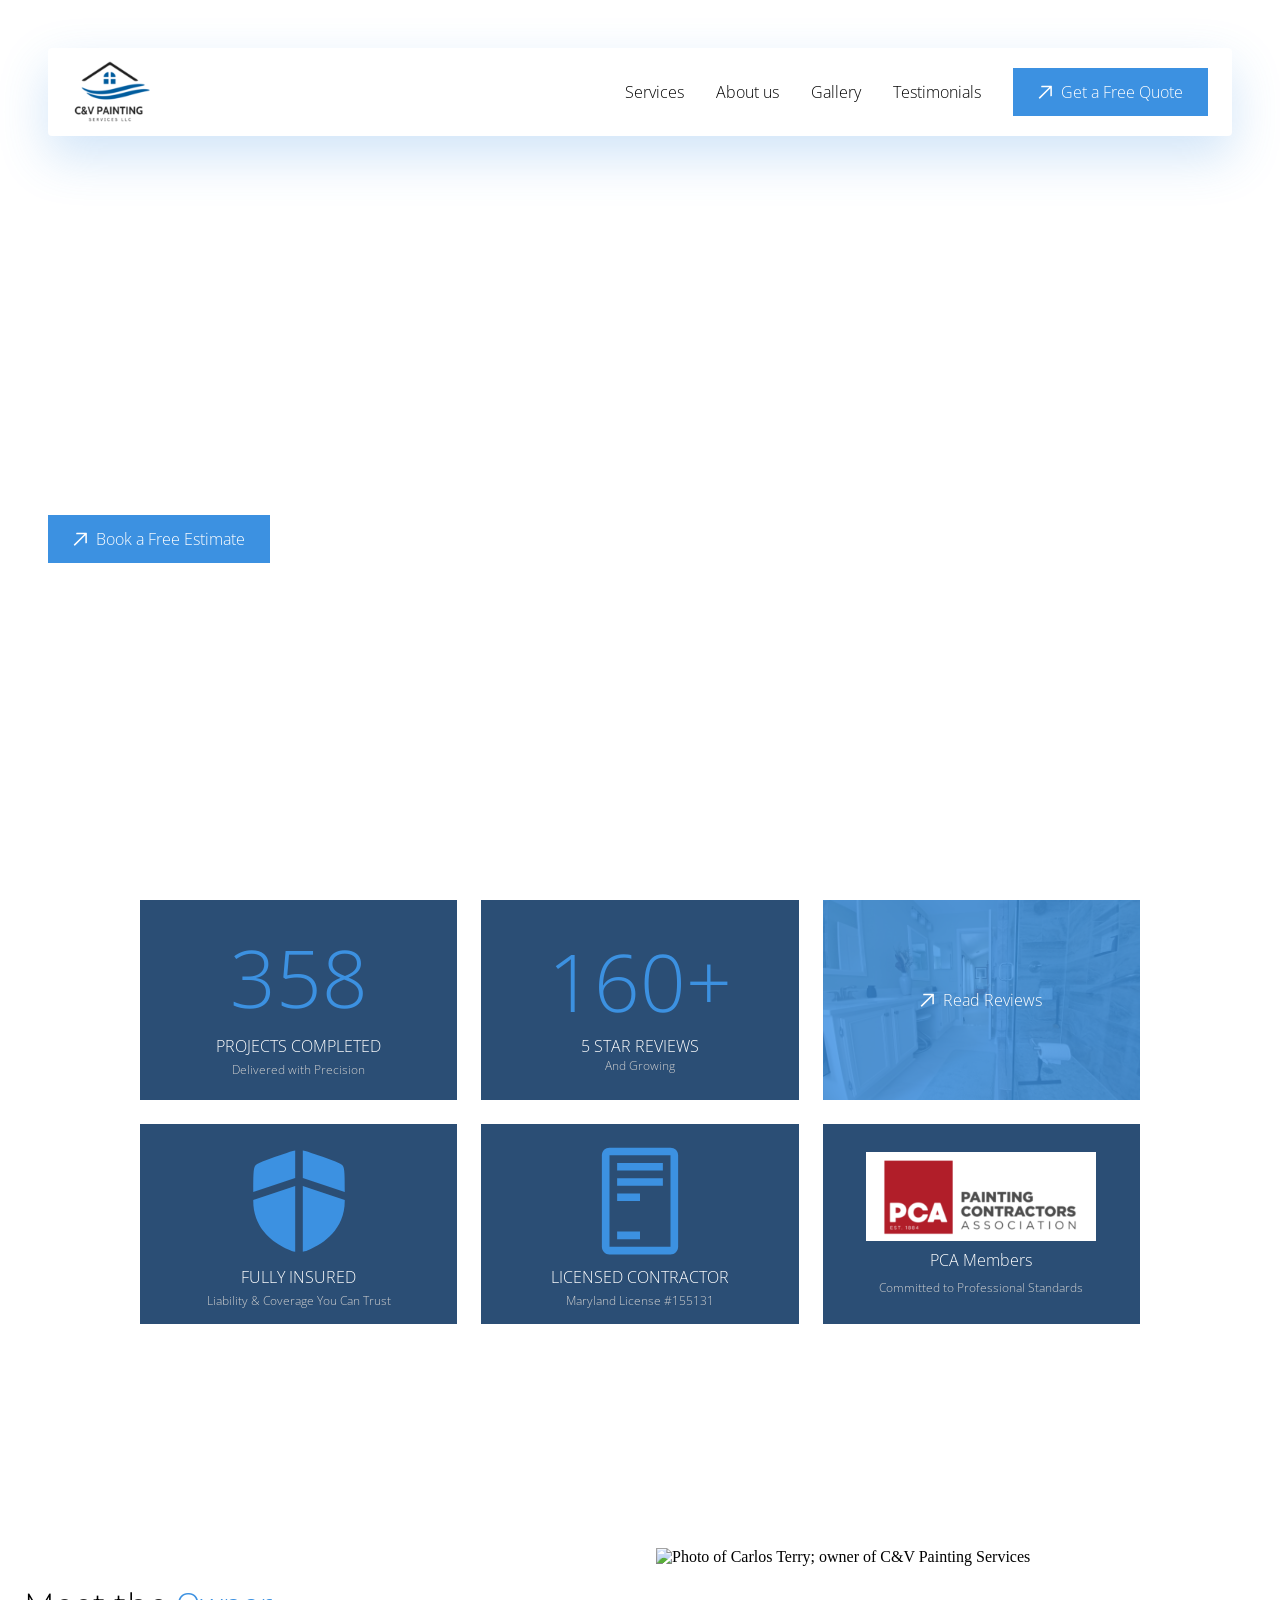
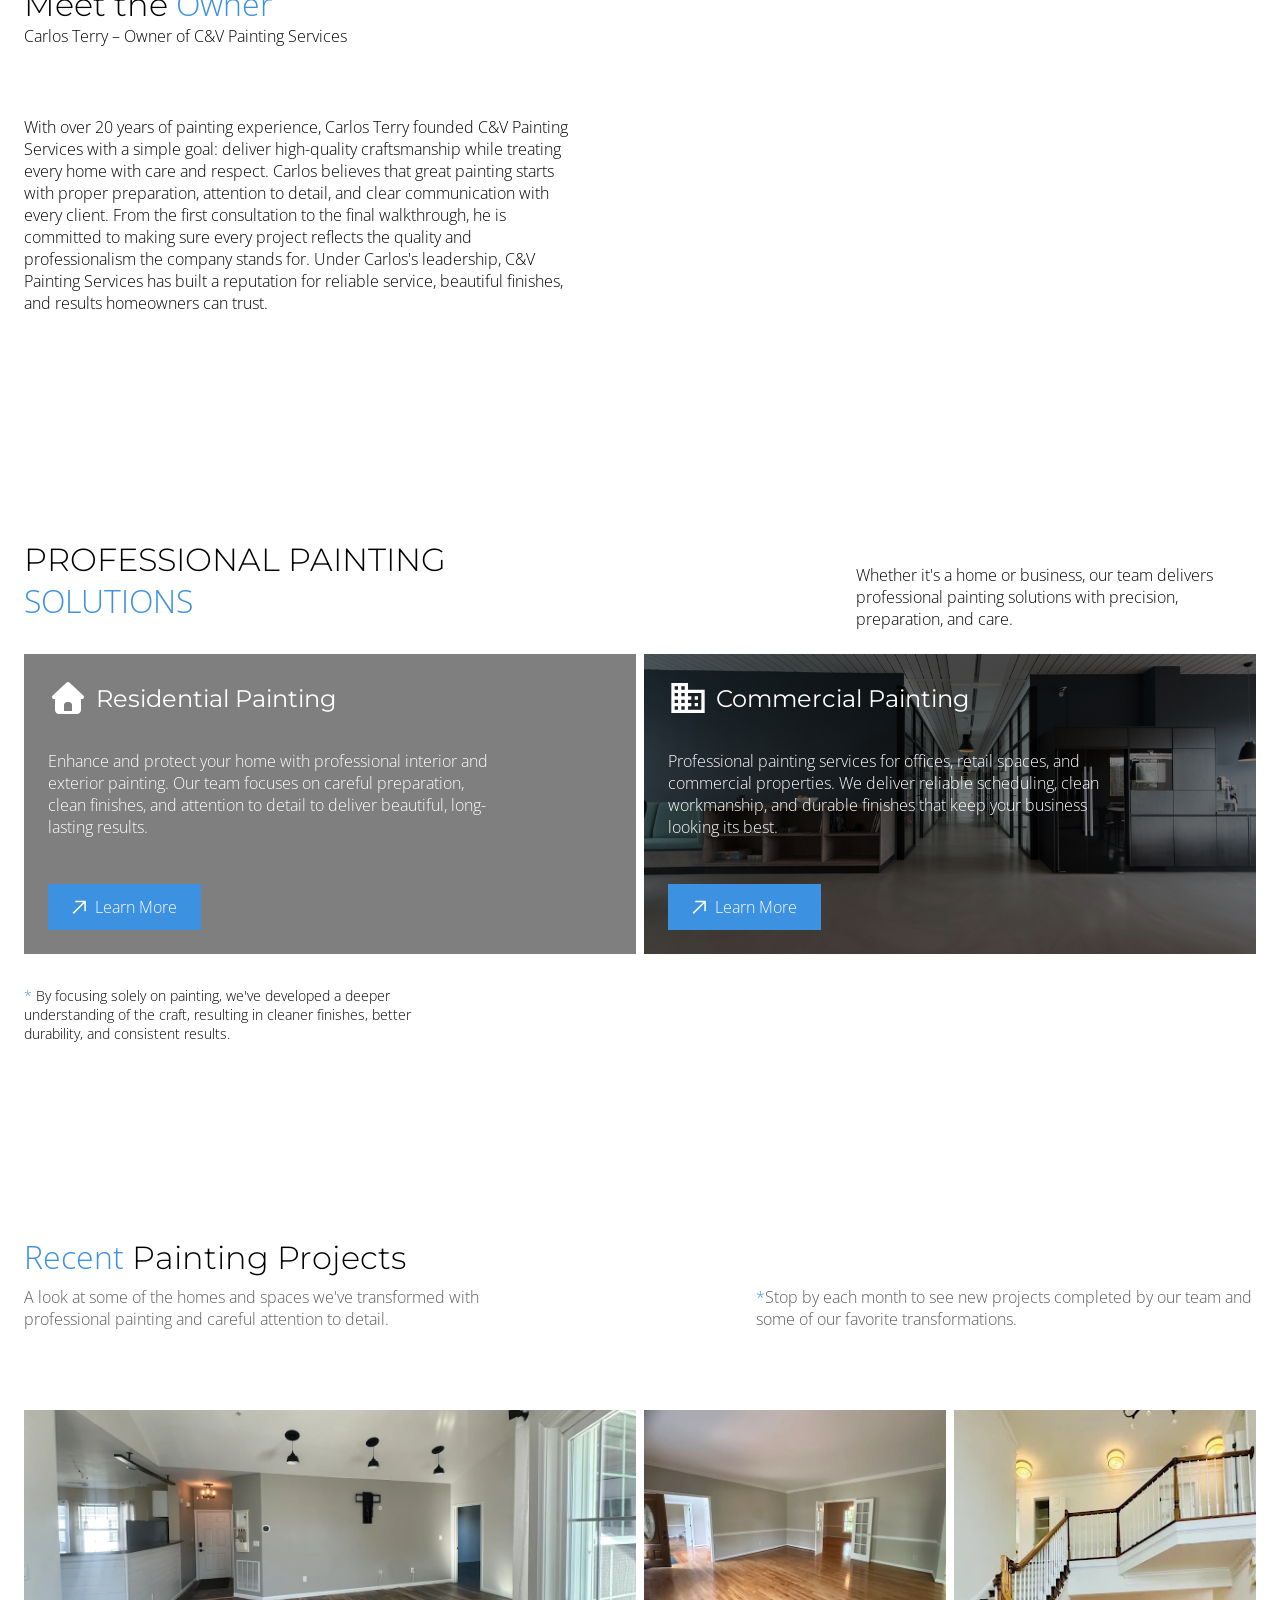
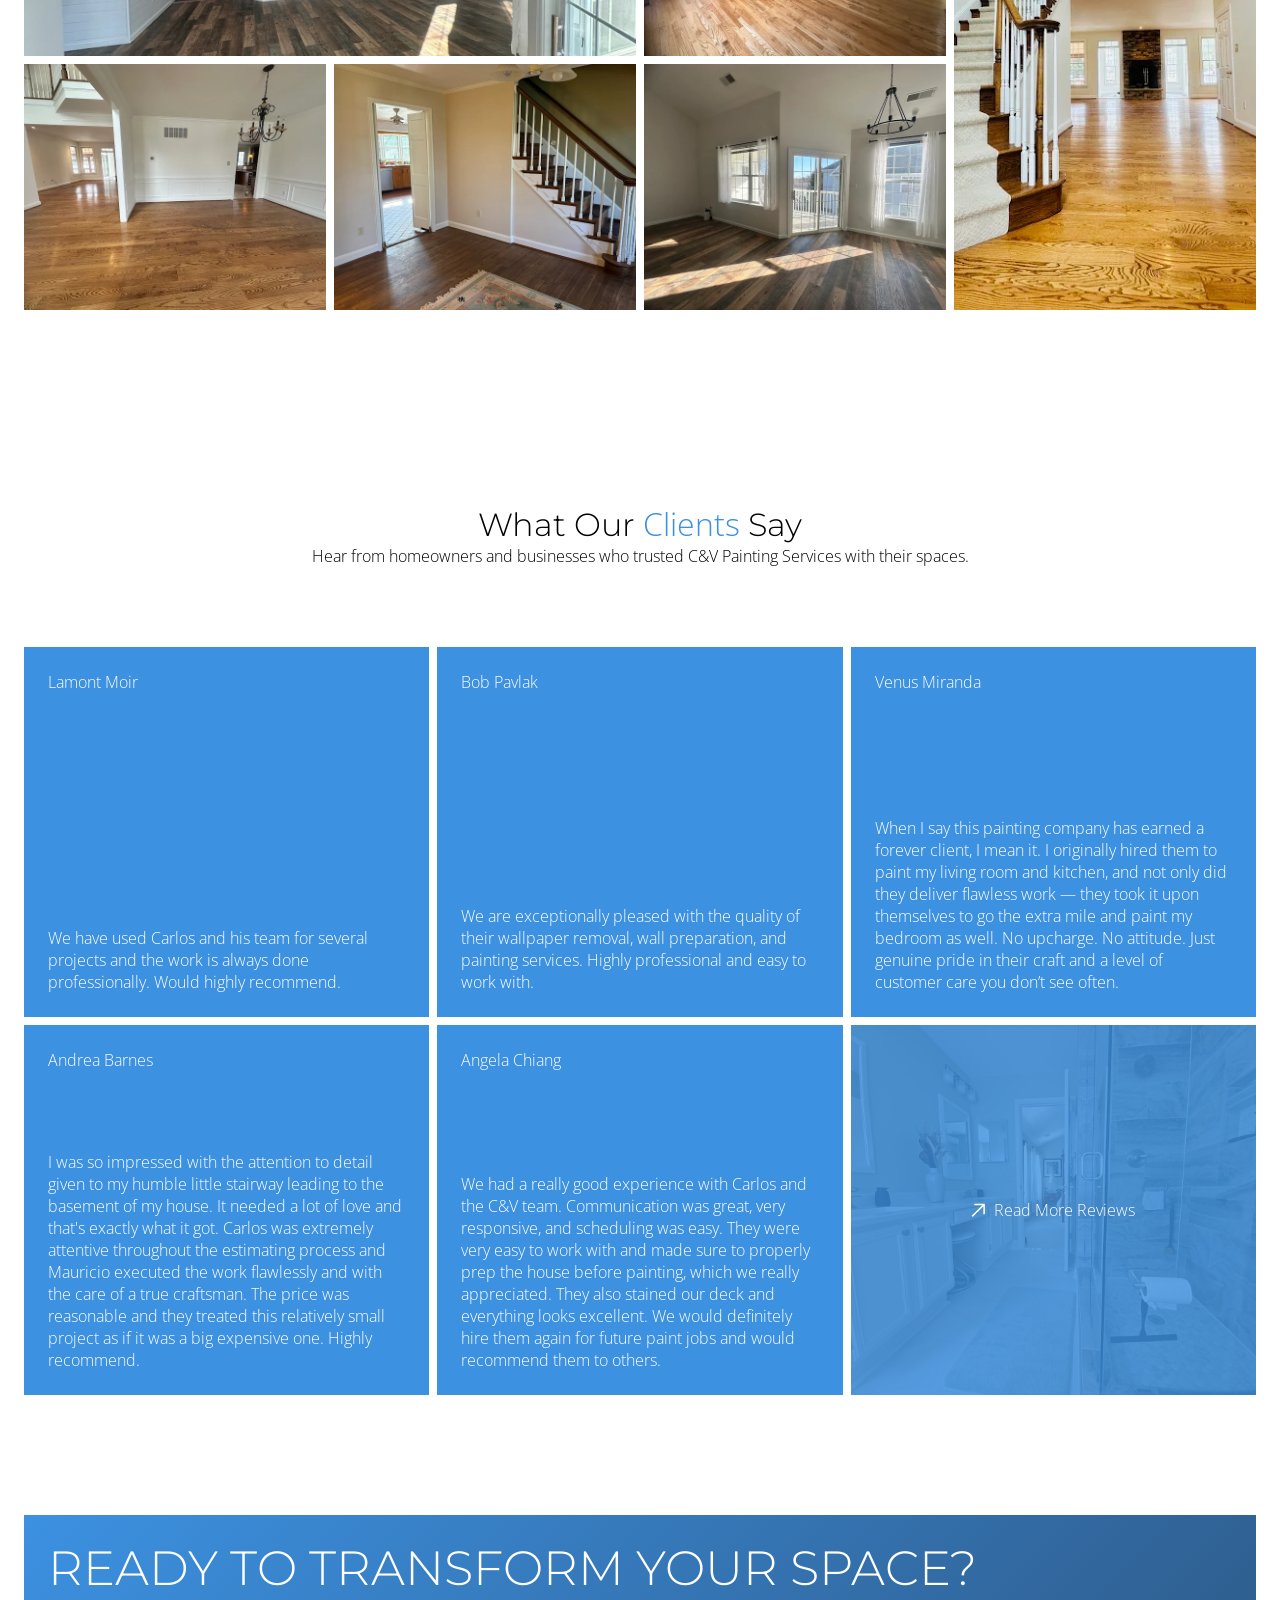
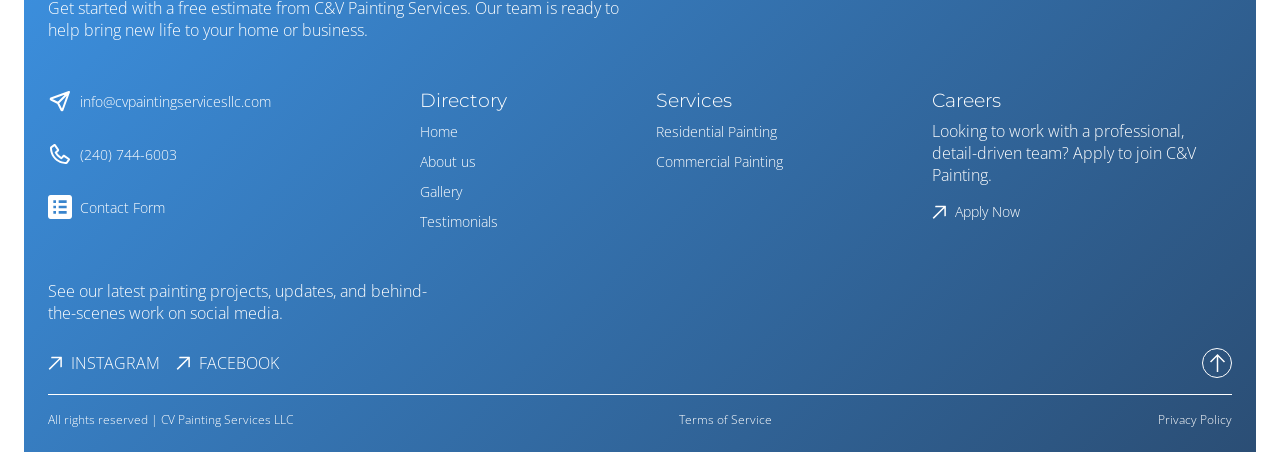
==== index.html @ e836d1a7 "added favicon link to all missing pages" ====
<!DOCTYPE html>
<html lang="en">
<head>
  <link rel="icon" href="/CV-favi.png" type="image/png">
  <meta charset="UTF-8">
  <meta name="viewport" content="width=device-width, initial-scale=1.0">
  <meta name="description" content="Professional interior and exterior painting services in Maryland. Clean work, reliable crews, and results that last. Get a free estimate today.">
  <link rel="stylesheet" href="style.css">
  <script src="script.js" defer></script>
  <title>Interior & Exterior Painting in Maryland | CV Painting Services</title>

  <meta property="og:title" content="CV Painting Services" />
  <meta property="og:description" content="Interior and exterior painting with a refined, detail-driven approach." />
  <meta property="og:image" content="https://www.cvpaintingservices.net/assets/house-entrance.webp"/>
  <meta property="og:url" content="https://www.cvpaintingservices.net/" />
  <meta property="og:type" content="website" />

  <script type="application/ld+json">
    {
      "@context": "https://schema.org",
      "@type": "LocalBusiness",
      "name": "C & V Painting Services LLC",
      "url": "https://cvpaintingservicesllc.net",
      "telephone": "+1-240-506-8317",
      "address": {
        "@type": "PostalAddress",
        "streetAddress": "18701 Pintail Ln",
        "addressLocality": "Gaithersburg",
        "addressRegion": "MD",
        "postalCode": "20879",
        "addressCountry": "US"
      },
      "openingHours": [
        "Mo-Fr 07:00-18:00",
        "Sa 08:00-17:00",
        "Su 09:00-17:00"
      ],
      "image": "https://cvpaintingservices.net/assets/CV-company-logo.svg",
      "description": "C & V Painting Services LLC provides expert residential and commercial painting, across various montgomery county cities",
      "areaServed": [
        {
          "@type": "State",
          "name": "Maryland"
        },
        {
          "@type": "City",
          "name": "Silver Spring"
        },
        {
          "@type": "City",
          "name": "Rockville"
        },
        {
          "@type": "City",
          "name": "Clarksburg"
        },
        {
          "@type": "City",
          "name": "Gaithersburg"
        },
        {
          "@type": "City",
          "name": "Kensington"
        },
        {
          "@type": "City",
          "name": "Potomac"
        },
        {
          "@type": "City",
          "name": "Germantown"
        },
        {
          "@type": "City",
          "name": "Bethesda"
        },
        {
          "@type": "City",
          "name": "Chevy Chase"
        }
      ],
      "serviceType": [
        "Residential Painting",
        "Commercial Painting",
        "Interior Painting",
        "Exterior Painting",
        "Drywall Repair",
        "Power Washing"
      ]
    }
  </script>
</head>
<body>
  <header>
    <nav>
      <a href="/">
        <img src="assets/CV-company-logo.svg" alt="company logo" class="company-logo">
      </a>

      <ul class="nav-list">
        <li class="service-dropdown-parent">
          <a href="#services" class="nav-link parent-link">Services</a>
          
          <ul class="service-dropdown">
            <li class="service-link">
              <a href="residential-painting.html">Residential Painting</a>
            </li>
            <Li class="service-link">
              <a href="commercial-painting.html">Commercial Painting</a>
            </li>
          </ul>
        </li>
        
        <li>
          <a href="#owner" class="nav-link">About us</a>
        </li>
        
        <li>
          <a href="#gallery" class="nav-link">Gallery</a>
        </li>
        
        <li>
          <a href="#testimonials" class="nav-link">Testimonials</a>
        </li>

        <!-- <li class="service-dropdown-parent">
          <p class="nav-link parent-link">Service Areas</p>
          
          <ul class="service-dropdown">
            <li class="service-link">
              <a href="#">Gaithersburg, MD</a>
            </li>
            <Li class="service-link">
              <a href="#">Silver Spring, MD</a>
            </li>
          </ul>
        </li> -->
        
        <li><a href="https://cvpaintingservicesllc.dripjobs.com/appointmentrequests" class="CTA-buttons contact-button">
          <img src="assets/arrow.svg" alt="arrow-icon" class="button-arrow">
          Get a Free Quote
        </a>
      </li>
      </ul>

      <button id="hamburger-btn">
        <img src="assets/material-symbols_menu.svg">
      </button>
    </nav>

    <div id="nav_modal">
			<div class="nav_modal--container">
				<button id="exit-btn">
					<img src="assets/bx_plus.svg" alt="exit buttom for modal" />
				</button>

				<ul class="nav_modal--list">
					<li><a href="#owner" class="nav_modal--list">About Us</a></li>
					<li>
						<a href="#gallery" class="nav_modal--list">Gallery</a>
					</li>
					<li><a href="#testimonials" class="nav_modal--list">Testimonials</a></li>
					<li class="special-links">
            Services
            <a href="residential-painting.html" class="nav_modal--list">Residential Painting</a>

            <a href="commercial-painting.html" class="nav_modal--list">Commercial Painting</a>
          </li>
					<!-- <li class="special-links">
            Service Areas
            <a href="#contact" class="nav_modal--list">Gaithersburg, MD</a>
            <a href="#contact" class="nav_modal--list">Silver Spring, MD</a>
            <a href="#contact" class="nav_modal--list">Kensington, MD</a>
            <a href="#contact" class="nav_modal--list">Chevy Chase, MD</a>
            <a href="#contact" class="nav_modal--list">Bethesda, MD</a>
            <a href="#contact" class="nav_modal--list">Germantown, MD</a>
            <a href="#contact" class="nav_modal--list">Rockville, MD</a>
            <a href="#contact" class="nav_modal--list">Potomac, MD</a>
            <a href="#contact" class="nav_modal--list">Clarksburg, MD</a>
          </li> -->
				</ul>

        <a href="https://cvpaintingservicesllc.dripjobs.com/appointmentrequests" class="CTA-buttons contact-button nav-modal--list modal-contact">
            <img src="assets/arrow.svg" alt="arrow icon" class="button-arrow">
            Contact
        </a>
			</div>
		</div>
  </header>

  <main>
    <section id="hero">
      <video 
      src="assets/drone-footage.mp4" class="hero-video"
      autoplay muted loop playsinline preload="auto">
    </video>

      <div class="hero-text-container">
        <h1 class="hero-title">
          The Painting Company Homeowners Trust across Montgomery County
        </h1>
        
        <p class="hero-subtitle">
          Precision painting with the care, detail, and professionalism your home deserves.
        </p>

        <div class="hero-button-container">
          <a href="https://cvpaintingservicesllc.dripjobs.com/appointmentrequests" class="CTA-buttons contact-button">
            <img src="assets/arrow.svg" alt="arrow icon" class="button-arrow">
            Book a Free Estimate
          </a>

          <a href="#gallery" class="CTA-buttons gallery-button">
            <img src="assets/arrow.svg" alt="arrow icon" class="button-arrow">
            View Finsished Projects
          </a>
        </div>
      </div>
    </section>

    <section id="credentials">
      <div class="credential-container">
        <div class="row">
          <div class="credentials-container">
            <div class="credential-box">
              <span class="text-light-blue credential-title">358</span>
              <p class="credential-sub-text">PROJECTS COMPLETED</p>

              <p class="credential-sub-text small-text">Delivered with Precision</p>
            </div>
            
            <div class="credential-box">
              <a href="https://maps.google.com/maps?cid=1297418630286223326">
                <span class="text-light-blue credential-title">160+</span>
                <p class="credential-sub-text">5 STAR REVIEWS</p>
                
                <p class="credential-sub-text small-text">And Growing</p>
              </a>
            </div>

            <div class="credential-box review-box-img">
              <a href="reviews.html">
                <div class="overlay blue-overlay"></div>

                <div class="review-text">
                  <img src="assets/arrow.svg" alt="arrow icon" class="button-arrow">
                  Read Reviews
                </div>
              </a>
            </div>

            <div class="credential-box">
              <img src="assets/sheild-icon.svg" alt="sheild icon for insurance" class="credential-icon">

              <p class="credential-sub-text">FULLY INSURED</p>

              <p class="credential-sub-text small-text">Liability & Coverage You Can Trust</p>
            </div>

            <div class="credential-box">
              <img src="assets/carbon_license.svg" alt="license icon for licensed contractor" class="credential-icon">

              <p class="credential-sub-text">LICENSED CONTRACTOR</p>

              <p class="credential-sub-text small-text">Maryland License #155131</p>
            </div>

            <div class="credential-box">
              <a href="https://www.pcapainted.org/" target="_blank" class="pca-link">
                <img src="assets/PCA-logo.svg" alt="PCA logo" class="credential-icon PCA-img">

                <p class="credential-sub-text">PCA Members</p>

              <p class="credential-sub-text small-text">Committed to Professional Standards</p>
              </a>
            </div>
          </div>
        </div>
      </div>
    </section>

    <section id="owner">
      <div class="container">
        <div class="row owner-row">
          <div class="owner-info-container">
            <div class="owner-title-wrapper">
              <h2 class="owner-heading">
                Meet the <span class="text-light-blue">Owner</span>
              </h2>

              <p class="sub-heading">Carlos Terry – Owner of C&V Painting Services</p>
            </div>


            <p class="owner-info">
              With over 20 years of painting experience, Carlos Terry founded C&V Painting Services with a simple goal: deliver high-quality craftsmanship while treating every home with care and respect.

              Carlos believes that great painting starts with proper preparation, attention to detail, and clear communication with every client. From the first consultation to the final walkthrough, he is committed to making sure every project reflects the quality and professionalism the company stands for.

              Under Carlos's leadership, C&V Painting Services has built a reputation for reliable service, beautiful finishes, and results homeowners can trust.
            </p>
          </div>

          <figure class="owner-img-wrapper">
            <img src="assets/Owner-photo.webp" alt="Photo of Carlos Terry; owner of C&V Painting Services" class="owner-img">
          </figure>
        </div>
      </div>
    </section>

    <section id="services">
      <div class="container">
        <div class="row">
          <div class="heading-container">
            <h2 class="heading services-heading"> PROFESSIONAL PAINTING <span class="text-light-blue">SOLUTIONS</span></h2>

            <p class="sub-heading">
              Whether it's a home or business, our team delivers professional painting solutions with precision, preparation, and care.
            </p>
          </div>

          <div class="service-container">
            <div class="service-box service-section-img-res">
              <a href="residential-painting.html">
                <div class="service-info-container">
                  <div class="service-title">
                    <img src="assets/home-icon.svg" alt="icon of house" class="service-icon">
                    <h3 class="service-name">Residential Painting</h3>
                  </div>

                  <p class="service-text">
                    Enhance and protect your home with professional interior and exterior painting. Our team focuses on careful preparation, clean finishes, and attention to detail to deliver beautiful, long-lasting results.
                  </p>
                </div>

                <div class="overlay service-overlay"></div>

                <div class="CTA-buttons service-btn">
                  <img src="assets/arrow.svg" alt="arrow icon" class="button-arrow">
                  Learn More
                </div>
              </a>
            </div>

            <div class="service-box service-section-img-comm">
            <a href="commercial-painting.html">
                <div class="service-info-container">
                  <div class="service-title">
                    <img src="assets/office-icon.svg" alt="building icon" class="service-icon">
                    <h3 class="service-name">Commercial Painting</h3>
                  </div>

                  <p class="service-text">
                    Professional painting services for offices, retail spaces, and commercial properties. We deliver reliable scheduling, clean workmanship, and durable finishes that keep your business looking its best.
                  </p>
                </div>

                <div class="overlay service-overlay"></div>

                <div class="CTA-buttons service-btn">
                  <img src="assets/arrow.svg" alt="arrow icon" class="button-arrow">
                  Learn More
                </div>
              </a>  
            </div>
          </div>

          <p class="specialization">
            <span class="text-light-blue">*</span> By focusing solely on painting, we've developed a deeper understanding of the craft, resulting in cleaner finishes, better durability, and consistent results.
          </p>
        </div>
      </div>
    </section>

    <section id="gallery">
      <div class="container">
        <div class="row">
          <h2><span class="text-light-blue">Recent</span> Painting Projects</h2>

          <div class="gallery-text">
            <p class="sub-heading-gallery">A look at some of the homes and spaces we've transformed with professional painting and careful attention to detail.</p>

            <p class="sub-heading-gallery">
              <span class="text-light-blue">*</span>Stop by each month to see new projects completed by our team and some of our favorite transformations.
            </p>
          </div>

          <div class="gallery-container">
            <figure class="gallery-wrapper gallery-img-wrapper-1">
              <img src="assets/Living-room-project.webp" alt="living room paint project in Potomac, MD" class="gallery-img" loading="lazy">
            </figure>

            <figure class="gallery-wrapper gallery-img-wrapper-2">
              <img src="assets/home-entrance-2.webp" alt="entrance of home in Silver Spring, MD" class="gallery-img" loading="lazy">
            </figure>

            <figure class="gallery-wrapper gallery-img-wrapper-3">
              <img src="assets/dining-area.webp" alt="dining area of home in Rockville, MD" class="gallery-img" loading="lazy">
            </figure>

            <figure class="gallery-wrapper gallery-img-wrapper-4">
              <img src="assets/staircase.webp" alt="staircase of home in Silver Spring MD" class="gallery-img" loading="lazy">
            </figure>

            <figure class="gallery-wrapper gallery-img-wrapper-5">
              <img src="assets/living-room-project-2.webp" alt="living room in Clarksburg, MD" class="gallery-img" loading="lazy">
            </figure>

            <figure class="gallery-wrapper gallery-img-wrapper-6">
              <img src="assets/house-entrance.webp" alt="entrance of home in Kensington, MD" class="gallery-img" loading="lazy">
            </figure>
          </div>
        </div>
      </div>
    </section>

    <section id="testimonials">
      <div class="container">
        <div class="row testimonials-row">
          <h2>
            What Our <span class="text-light-blue">Clients</span> Say
          </h2>

          <p class="testimonial-sub-text">
            Hear from homeowners and businesses who trusted C&V Painting Services with their spaces.
          </p>

          <div class="testimonials-wrapper">
            <div class="review-box">
              <p class="reviewer">Lamont Moir</p>

              <p class="testimonial-text">
                We have used Carlos and his team for several projects and the work is always done professionally. Would highly recommend.
              </p>
            </div>

            <div class="review-box">
              <p class="reviewer">Bob Pavlak</p>

              <p class="testimonial-text">
                We are exceptionally pleased with the quality of their wallpaper removal, wall preparation, and painting services. Highly professional and easy to work with.
              </p>
            </div>

            <div class="review-box">
              <p class="reviewer">Venus Miranda</p>

              <p class="testimonial-text">
                When I say this painting company has earned a forever client, I mean it. I originally hired them to paint my living room and kitchen, and not only did they deliver flawless work — they took it upon themselves to go the extra mile and paint my bedroom as well. No upcharge. No attitude. Just genuine pride in their craft and a level of customer care you don’t see often.
              </p>
            </div>

            <div class="review-box">
              <p class="reviewer">Andrea Barnes</p>

              <p class="testimonial-text">
                I was so impressed with the attention to detail given to my humble little stairway leading to the basement of my house. It needed a lot of love and that's exactly what it got. Carlos was extremely attentive throughout the estimating process and Mauricio executed the work flawlessly and with the care of a true craftsman. The price was reasonable and they treated this relatively small project as if it was a big expensive one. Highly recommend.

              </p>
            </div>

            <div class="review-box">
              <p class="reviewer">Angela Chiang</p>

              <p class="testimonial-text">
                We had a really good experience with Carlos and the C&V team. Communication was great, very responsive, and scheduling was easy. They were very easy to work with and made sure to properly prep the house before painting, which we really appreciated.

                They also stained our deck and everything looks excellent. We would definitely hire them again for future paint jobs and would recommend them to others.
              </p>
            </div>

            <div class="review-box review-link-box review-box-img">
              <a href="reviews.html">
                <div class="overlay blue-overlay"></div>

                <div class="review-text">
                  <img src="assets/arrow.svg" alt="arrow icon" class="button-arrow">
                  Read More Reviews
                </div>
              </a>
            </div>
          </div>
        </div>
      </div>
    </section>

    <footer>
      <div class="footer-container">
        <h2 class="footer-heading">READY TO TRANSFORM YOUR SPACE?</h2>

        <p class="footer-sub-text">
          Get started with a free estimate from C&V Painting Services. Our team is ready to help bring new life to your home or business.
        </p>

        <div class="footer-links">
          <ul class="contact-links">
            <li class="contact-link">
              <a href="mailto:info@cvpaintingservicesllc.com">
              <img src="assets/tabler_send.svg" alt="send icon for email">
              info@cvpaintingservicesllc.com
              </a>
            </li>

            <li class="contact-link">
              <a href="tel:240-744-6003">
              <img src="assets/boxicons_phone.svg" alt="phone icon for contacting via phone number">
              (240) 744-6003
              </a>
            </li>

            <li class="contact-link">
              <a href="https://cvpaintingservicesllc.dripjobs.com/appointmentrequests">
              <img src="assets/form-icon.svg" alt="form icon for C&V Painting contact form">
              Contact Form
              </a>
            </li>
          </ul>

          <ul class="contact-directory">
            <h3 class="contact-title">Directory</h3>
            <li class="contact-link">
              <a href="index.html">Home</a>
            </li>

            <li class="contact-link">
              <a href="#owner">About us</a>
            </li>

            <li class="contact-link">
              <a href="#gallery">Gallery</a>
            </li>

            <li class="contact-link">
              <a href="#testimonials">Testimonials</a>
            </li>
          </ul>

          <ul class="contact-directory">
            <h3 class="contact-title">Services</h3>
            <li class="contact-link">
              <a href="residential-painting.html">Residential Painting</a>
            </li>

            <li class="contact-link">
              <a href="commercial-painting.html">Commercial Painting</a>
            </li>
          </ul>

          <ul class="contact-directory">
            <h3 class="contact-title">Careers</h3>
            <li class="contact-link careers-text">
              Looking to work with a professional, detail-driven team? Apply to join C&V Painting.
            </li>

            <li class="contact-link careers-btn">
              <a href="https://docs.google.com/forms/d/e/1FAIpQLSd3AQbu-1u1Ra2t-M2bRQX8i1jDKa_nzxUtmUKnmc9G1lttQg/viewform?pli=1">
                <img src="assets/arrow.svg" alt="employment contact form" class="button-arrow">
                Apply Now</a>
            </li>
          </ul>
        </div>

        <div class="social-media-container">
          <p class="social-media-text">See our latest painting projects, updates, and behind-the-scenes work on social media.</p>

          <div class="social-links">
            <div class="socials">
              <a href="https://www.instagram.com/cvpaintingservicesllc/" class="social-link" target="_blank">
                <img src="assets/arrow.svg" alt="arrow icon" class="button-arrow">
                INSTAGRAM
              </a>
              
              <a href="https://www.facebook.com/search/top/?q=cvpaintingservices" class="social-link" target="_blank">
                <img src="assets/arrow.svg" alt="arrow icon" class="button-arrow">
                FACEBOOK
              </a>
            </div>

            <a href="#hero" class="back-to-top">
            <img src="assets/arrow.svg" alt="back to top arrow icon">
          </a>
          </div>
        </div>

        <div class="line"></div>

        <div class="terms-container">
            <p class="copyright">All rights reserved | CV Painting Services LLC</p>
            
            <a href="terms-of-service.html" class="terms">Terms of Service</a>
            
            <a href="privacy-policy.html" class="privacy">Privacy Policy</a>
        </div>
      </div>

      <div class="nj-engage" data-position="left"></div> <script type="text/javascript" src="https://cdn.nicejob.co/js/sdk.min.js?id=77bc572d-e294-4dd6-9e7c-7aa9a8dadc88" defer></script>
    </footer>
  </main>
</body>
</html>
---- style.css ----
@import url('https://fonts.googleapis.com/css2?family=Montserrat:ital,wght@0,100..900;1,100..900&family=Open+Sans:ital,wght@0,300..800;1,300..800&display=swap');

* {
  box-sizing: border-box;
  margin: 0;
  padding: 0;
  scroll-behavior: smooth;
}

:root {
  /* Colors */
  --main-blue: #2B4E75;
  --light-blue: #3C91E1;
  --light-blue-opac: rgba(60, 145, 225, 0.8);
  
  /* general */
  --radius: 4px;
  --dark-opacity: rgba(0, 0, 0, 0.5);
}

h1, h2, h3, h4 {
  font-family: 'Montserrat', sans-serif;
}

h2, h3, h4 {
  font-weight: 300;
}

h2 {
  font-size: 32px;
}

p, a, li, span {
  font-family: 'Open Sans', sans-serif;
  font-weight: 300;
  text-decoration: none;
  list-style-type: none;
}

button:hover,
a:hover {
  cursor: pointer;
}

img {
  display: block;
}

.text-light-blue {
  color: var(--light-blue);
}

.text-italic {
  font-style: italic;
  text-decoration: underline;
}

.heading {
  margin-bottom: 32px;
}

.container {
  padding: 6rem 0;
}

.row {
  position: relative;
  width: 100%;
  max-width: 1500px;
  padding: 0 24px;
  margin:  0 auto;
}

.overlay {
  position: absolute;
  inset: 0;
}

.blue-overlay {
  background-color: var(--light-blue-opac);
}

.dark-overlay {
  background-color: var(--dark-opacity);
}

/* Buttons */
.CTA-buttons {
  display: inline-block;
  padding: 12px 24px;
  font-weight: 300;
  transition: background-color 0.3s ease;
  
  display: inline-flex;
  justify-content: center;
  align-items: center;
  gap: 8px;
}

.contact-button {
  color: white;
  background-color: var(--light-blue);
  border: 1px solid var(--light-blue);
}

.gallery-button {
  background-color: transparent;
  color: #fff;
  border: 1px solid #fff;
}

.button-arrow {
  display: inline-block;
  transform: rotate(45deg);
  transition: transform 0.3s ease;
}

a:hover .button-arrow {
  transform: rotate(90deg) scale(1.05);
}

/* nav */
nav {
  position: fixed;
  top: 48px;
  left: 48px;
  right: 48px;
  z-index: 1000;
  background-color: #fff;
  padding: 8px 24px;
  border-radius: var(--radius);
  box-shadow: 0 20px 50px rgba(60, 145, 225, 0.245);

  display: flex;
  justify-content: space-between;
  align-items: center;

  transition: top 500ms ease;
}

nav.scrolled {
  top: 8px;
}

.company-logo {
  width: 80px;
}

.nav-list {
  display: flex;
  align-items: center;
  gap: 32px;
}

.nav-link {
  color: #000;
  transition: color 300ms ease;
}

.nav-link:hover {
  color: var(--light-blue);
}

.service-dropdown-parent {
  position: relative;
}

.service-dropdown-parent::after {
  content: "";
  position: absolute;
  top: 100%;
  left: 0;
  width: 100%;
  height: 20px;
}

.service-dropdown {
  position: absolute;
  top: calc(100% + 20px);
  left: -16px;
  width: 200px;
  padding: 16px;
  background-color: #fff;
  display: flex;
  flex-direction: column;
  transform: translateY(-10px);
  gap: 8px;
  opacity: 0;
  visibility: hidden;

  transition: opacity 300ms ease, transform 300ms ease, visibility 300ms ease;
}

.service-link > a {
  color: var(--light-blue);
}

.service-dropdown-parent:hover .parent-link {
  color: var(--light-blue);
}

.service-dropdown-parent:hover .service-dropdown {
  opacity: 1;
  visibility: visible;
  transform: translateY(0);
  color: var(--light-blue);
}

.parent-link:hover {
  cursor: pointer;
}

/* hamburger menu */
#hamburger-btn,
#modal-exit {
  border: none;
  background-color: transparent;
}

#hamburger-btn {
  display: none;
}

#modal-exit {
  color: #fff;
  float: right;
}

.modal {
  position: fixed;
  background-color: #3C91E1;
  inset: 0;
  z-index: 1000;
  padding: 24px;
  display: flex;
  flex-direction: column;
  text-align: right;
  align-items: flex-end;
  visibility: hidden;
  opacity: 0;
}

.modal-links {
  margin-top: 48px;
}

.modal-link,
.modal-links li {
  font-size: 24px;
  margin-bottom: 48px;
}

.modal-links,
.modal-links > li > a {
  color: #fff;
}

.modal-service-list {
  display: flex;
  flex-direction: column;
  gap: 8px;
}


/* hero */
#hero,
#service-hero {
  width: 100%;
  height: 100dvh;
  padding: 24px;
  overflow: hidden;
}

.hero-video {
  position: relative;
  width: 100%;
  height: 100%;
  object-fit: cover;
  display: block;
  filter: brightness(0.5);
}

.hero-text-container {
  position: absolute;
  top: 50%;
  left: 48px;
  transform: translateY(-50%);
  color: white;
}

.hero-title {
  font-size: 48px;
  margin-bottom: 16px;
  width: 1000px;
}

.hero-subtitle,
.service-hero-subtitle {
  margin-bottom: 24px;
}

.hero-button-container {
  display: inline-flex;
  gap: 24px;
}


/* Credentials */
.credential-container {
  padding-top: 0px;
  padding-bottom: 8rem;
}

.credentials-container,
.testimonials-wrapper,
.credentials-container-services {
  display: grid;
  justify-content: center;
  gap: 24px;
  margin: 0 auto;
}

.credentials-container,
.testimonials-wrapper {
  grid-template-columns: repeat(3, 1fr);
  grid-template-rows: 1fr 1fr;
  
}

.credentials-container-services {
  grid-template-columns: repeat(4, 1fr);

}

.credentials-container {
  width: 1000px;
}

.credential-box {
  position: relative;
  background-color: var(--main-blue);
  display: flex;
  flex-direction: column;
  align-items: center;
  justify-content: center;
  height: 200px;
  overflow: hidden;
  gap: 4px;
  padding: 8px;
  text-align: center;
}

.credential-title {
  font-size: 80px;
}

.credential-sub-text {
  color: #fff;
}

.review-box-img {
  background-image: url('assets/bathroom-paint-img.webp');
  background-position: center;
  background-size: cover;
}

.review-text {
  position: absolute;
  top: 50%;
  left: 50%;
  transform: translate(-50%, -50%);
  color: #fff;

  display: flex;
  align-items: center;
  justify-content: center;
  gap: 8px;
}

.small-text {
  font-size: 12px;
  color: #cfcfcf;
}

.pca-link {
  display: flex;
  flex-direction: column;
  align-items: center;
  gap: 8px;
}

/* services */
.heading-container {
  display: flex;
  align-items: center;
  justify-content: space-between;
}

.services-heading {
  width: 500px;
}

.sub-heading {
  width: 400px;
}

.service-container {
  display: flex;
  justify-content: space-between;
  gap: 8px;
  width: 100%;
}

.service-box {
  position: relative;
}

.service-section-img-res {
  background-image: url('assets/residential-service-img.webp');
  background-position: center;
  background-size: cover;
  width: 100%;
  height: 300px;
}

.service-section-img-comm {
  background-image: url('assets/office-img.webp');
  background-position: center;
  background-size: cover;
  width: 100%;
  height: 300px;
}

.service-info-container {
  position: absolute;
  top: 24px;
  left: 24px;
  z-index: 2;
  color: #fff;
}

.service-title {
  display: flex;
  align-items: center;
  gap: 8px;
  color: #fff;
}

.service-name {
  font-weight: 400;
  font-size: 24px;
}

.service-icon {
  width: 40px;
}

.service-text {
  width: 440px;
  margin-top: 32px;
}

.service-overlay {
  background-color: var(--dark-opacity);
  opacity: 1;
  transition: opacity 300ms ease, background-color 300ms ease;
}

.service-box:hover .service-overlay {
  background-color: var(--light-blue-opac);
  opacity: 1;
}

.service-btn {
  position: absolute;
  left: 24px;
  bottom: 24px;
  background-color: var(--light-blue);
  transition: background-color 300ms ease;
  color: #fff;
}

.service-box:hover .service-btn {
  background-color: transparent;
}

.specialization {
  margin-top: 32px;
  width: 400px;
  font-size: 14px;
}

/* Owner */
.owner-row {
  display: flex;
  justify-content: space-between;
  gap: 24px;
}

.owner-img-wrapper {
  width: 600px;
  height: 400px;
  overflow: hidden;
}

.owner-img {
  width: 100%;
  transition: transform 500ms ease;
}

.owner-img-wrapper:hover .owner-img {
  transform: scale(1.05);
}

.owner-info-container {
  display: flex;
  flex-direction: column;
  justify-content: space-around;
  width: 45%;
}

.sub-heading-gallery {
  margin-top: 8px;
  width: 500px;
  color: #5a5a5a;
}

.gallery-text {
  display: flex;
  justify-content: space-between;
  gap: 8px;
  width: 100%;
}

.gallery-container {
  margin-top: 80px;
  width: 100%;
  height: 500px;

  display: grid;
  grid-template-columns: repeat(4, 1fr);
  grid-template-rows: repeat(2, 1fr);
  gap: 8px;
}

.gallery-wrapper {
  background-position: center;
  background-size: cover;
  width: 100%;
  overflow: hidden;
}

.gallery-wrapper:hover .gallery-img {
  transform: scale(1.05);
}

.gallery-img-wrapper-1 {
  width: 100%;
  grid-column: span 2 / span 2;
}

.gallery-img-wrapper-2 {
  grid-column-start: 3;
}

.gallery-img-wrapper-3 {
  grid-column-start: 1;
  grid-row-start: 2;
}

.gallery-img-wrapper-4 {
  grid-column-start: 2;
  grid-row-start: 2;
}

.gallery-img-wrapper-5 {
  grid-column-start: 3;
  grid-row-start: 2;
}

.gallery-img-wrapper-6 {
  grid-row: span 2 / span 2;
  grid-column-start: 4;
  grid-row-start: 1;
}

.gallery-img {
  width: 100%;
  height: 100%;
  object-fit: cover;
  transition: transform 300ms ease;
}


/* testimonials */
.testimonials-row {
  display: flex;
  flex-direction: column;
  align-items: center;
}

.testimonials-wrapper {
  margin-top: 80px;
  width: 100%;
  gap: 8px;
}

.review-box {
  position: relative;
  background-color: var(--light-blue);
  color: #fff;
  width: 100%;

  display: flex;
  flex-direction: column;
  justify-content: space-between;
  padding: 24px;
  gap: 80px;
}

.review-link-box {
  padding: 0;
}

/* footer */
footer {
  width: 100%;
  padding: 24px;
}

.footer-container {
  background: linear-gradient(
  -45deg,
  #2B4E75 0%,
  #3C91E1 100%
  );
  color: #fff;
  padding: 24px;
}

.footer-heading {
  font-size: 48px;
}

.footer-sub-text {
  width: 600px;
  margin-bottom: 48px;
}

.contact-links {
  display: flex;
  flex-direction: column;
  gap: 24px;
}

.contact-link a {
  display: inline-flex;
  align-items: center;
  gap: 8px;
  color: #fff;
  font-size: 14px;
}

.contact-directory {
  display: flex;
  flex-direction: column;
  gap: 8px;
}

.footer-links {
  display: flex;
  align-items: flex-start;
  margin-bottom: 48px;
  justify-content: space-between;
}

.social-media-text {
  width: 380px;
  margin-bottom: 24px;
}

.social-link {
  display: flex;
  align-items: center;
  gap: 8px;
  color: #fff;
}

.social-links {
  display: flex;
  gap: 16px;
  justify-content: space-between;
}

.line {
  width: 100%;
  height: 1px;
  background-color: #fff;
  margin: 16px 0;
}

.terms-container {
  display: flex;
  justify-content: space-between;
  align-items: center;
  gap: 24px;
  font-size: 12px;
}

.terms-container a {
  color: #fff;
}

.back-to-top {
  width: 30px;
  height: 30px;
  border: 1px solid #fff;
  display: flex;
  align-items: center;
  justify-content: center;
  border-radius: 100px;
  animation: bounce 3s ease-in-out infinite;
  transition: background-color 300ms ease;
}

.back-to-top:hover {
  background-color: var(--light-blue);
  border: none;
}

@keyframes bounce {
  0% {
    transform: translateY(0px);
  }
  
  50% {
    transform: translateY(-8px);
  }

  100% {
    transform: translateY(0px);
  }
}




/* Service page */
.service-hero-img-wrapper {
  background-position: center;
  background-size: cover;
  width: 100%;
  height: 600px;
  overflow: hidden;
  margin-bottom: 32px;
}

.residential-hero-img {
  background-image: url('assets/residential-service-img.webp');
}

.commercial-hero-img {
  background-image: url('assets/office-img.webp');
}

.service-credential-container {
  margin-top: 80px;
}

.service-hero-title {
  font-weight: 300;
}

.service-heading {
  margin: 16px 0;
}

.interior-paint-img,
.exterior-paint-img {
  width: 100%;
  height: 600px;
  background-position: center;
  background-size: cover;
}

.interior-paint-img {
  background-image: url('assets/residential-img.webp');
}

.exterior-paint-img {
  background-image: url('assets/exterior-residential-img.webp');
}

.commercial-interior-img {
  background-image: url('assets/commercial-interior-img.webp');
}

.commercial-exterior-img {
  background-image: url('assets/commercial-exterior-img.webp');
}

.service-page-container {
  margin-top: 8px;
  display: flex;
  align-items: flex-start;
  justify-content: space-between;
}

.service-info {
  width: 450px;
  margin: 16px 0 32px 0;
}

.special-service-container {
  display: grid;
  grid-template-columns: repeat(2, 1fr);
  grid-template-rows: repeat(3, 1fr);
  gap: 16px;
  width: 600px;
}

.special-text {
  margin-top: 8px;
  color: #555555;
}


/* drywall prep */
.drywall-row {
  display: flex;
  flex-direction: column;
  justify-content: space-between;
  gap: 16px;
}

.drywall-sub-heading {
  margin: 8px 0 24px 0;
}

.drywall-prep-wrapper {
  width: 80%;
}

.drywall-img {
  background-image: url('assets/drywall-repair-img.webp');
  background-position: center;
  background-size: cover;
  width: 100%;
  height: 650px;
}

.comparison-wrapper {
  display: flex;
  justify-content: space-between;
  margin-top: 32px;
}

/* color consulting */

.color-img {
  position: relative;
  background-image: url('assets/color-consulting-img.webp');
  background-position: center;
  background-size: cover;

  height: 500px;
  padding: 24px;
  color: #fff;
}

.color-consulting-wrapper {
  position: absolute;
  left: 32px;
  top: 40px;
}

.color-text {
  width: 500px;
  margin-top: 16px;
}


/* process */
.process-row {
  display: flex;
  flex-direction: column;
  align-items: center;
  gap: 80px;
}

.process-diagram {
  position: relative;
  /* border: 1px solid red; */
  width: 800px;
  height: 400px;
}

.process-line {
  position: absolute;
  left: 50%;
  transform: translateX(-50%);
  width: 2px;
  height: 400px;
  background-color: var(--light-blue);
}

.circle1,
.circle2,
.circle3,
.circle4 {
  width: 24px;
  height: 24px;
  border-radius: 100px;
  background-color: var(--light-blue);
  position: absolute;
  left: 50%;
  transform: translate(-50%, -50%);
}

.circle2 {
  top: calc(400px / 3);
}

.circle3 {
  top: calc(400px / 1.5);
}

.circle4 {
  top: 400px;
}

.process-1,
.process-2, 
.process-3,
.process-4 {
  position: absolute;
  width: 350px;
}

.process-info {
  margin-top: 8px;
  font-size: 12px;
}

.process-1 {
  top: -10px;
  left: 0;
}

.process-2 {
  top: 120px;
  right: 0;
}

.process-3 {
  left: 0;
  bottom: 80px;
}

.process-4 {
  right: 0;
  bottom: -70px;
}

.process-container {
  padding-bottom: 12rem;
}

.careers-text {
  width: 300px;
}

.careers-btn {
  margin-top: 8px;
}

.socials {
  display: flex;
  gap: 16px;
}


@media (max-width: 1200px) {
  .row {
    padding: 0 16px;
  }

  footer {
    padding: 16px;
  }

  .hero-title {
    font-size: 32px;
    width: 700px;
  }

  p, a , li {
    font-size: 14px;
  }

  .credentials-container {
    width: 100%;
    max-width: 600px;
    grid-template-columns: repeat(2, 1fr);
  }

   .credential-icon {
    width: 80px;
  }

  #hamburger-btn {
    display: block;
  }

  .nav-list {
    display: none;
  }

  .owner-row {
    flex-direction: column-reverse;
    justify-content: center;
  }

  .owner-img-wrapper {
    width: 100%;
    height: 500px;
  }

  .owner-info-container {
    width: 80%;
    gap: 8px;
  }

  #hero,
  #service-hero {
    padding: 16px;
  }

  nav {
    top: 24px;
    left: 24px;
    right: 24px;
  }

  .special-service-container {
    grid-template-columns: repeat(1, 1fr);
    width: 400px;
  }
}

@media (max-width: 1000px) {
  .service-container {
    flex-direction: column;
  }

  .testimonials-wrapper,
  .credentials-container {
    grid-template-columns: repeat(2, 1fr);
  }

  .footer-links {
    flex-direction: column;
    gap: 32px;
  }

  .gallery-text {
    flex-direction: column;
  }

  .gallery-container {
    grid-template-columns: repeat(2, 1fr);
    height: auto;

  }

  .gallery-img-wrapper-1 {
  width: 100%;
  grid-column: auto;
  }

  .gallery-img-wrapper-2 {
  grid-column-start:auto;
  }

  .gallery-img-wrapper-3 {
  grid-column-start: auto;
  grid-row-start: auto;
  }

  .gallery-img-wrapper-4 {
  grid-column-start: auto;
  grid-row-start: auto;
  }

  .gallery-img-wrapper-5 {
  grid-column-start: auto;
  grid-row-start: auto;
  }

  .gallery-img-wrapper-6 {
  grid-row: auto;
  grid-column-start: auto;
  grid-row-start: auto;
  }

  .testimonial-sub-text {
    text-align: center;
  }

  .service-info {
    width: 320px;
  }

  .drywall-img {
    height: 420px;
  }
}

@media (max-width: 820px) {
  .process-row {
  padding: 16px 16px 8rem 16px;
}

  .gallery-container {
    grid-template-columns: repeat(1, 1fr);
  }

  .hero-text-container {
    display: flex;
    flex-direction: column;
    align-items: center;
    left: 20px;
    right: 20px;
  }
  
  .hero-title,
  .hero-subtitle {
    text-align: center;
  }

  .company-logo {
    width: 60px;
  }

  .hero-title {
    font-size: 24px;
    width: 100%;
  }

  .credentials-container {
    max-width: 100%;
    gap: 8px;
  }

  .container {
    padding: 4rem 0;
  }

  .owner-img {
    scale: 1.5;
    padding-top: 60px;
  }

  .footer-sub-text {
    width: 300px;
  }

  .social-media-text {
    width: 300px;
  }

  .sub-heading-gallery {
    width: 300px;
  }

  .heading-container {
    flex-direction: column;
    align-items: flex-start;
    margin-bottom: 48px;
  }

  .services-heading {
    margin-bottom: 8px;
  }

  .review-box {
    height: 350px;
    justify-content: space-evenly;
  }

  .testimonials-wrapper {
    grid-template-columns: repeat(1, 1fr);
    margin-top: 40px;
  }

  h2 {
    font-size: 24px;
  }

  .services-heading {
    width: 300px;
  }

  .copyright {
    width: 150px;
  }

  .service-page-container {
    flex-direction: column-reverse;
  }

  .special-service-container {
    grid-template-columns: repeat(2, 1fr);
    width: 100%;
  }

  .service-info {
    width: 100%;
    margin: 32px 0;
  }

  .process-line {
    left: 4px;
  }

  .circle1,
  .circle2,
  .circle3,
  .circle4 {
    left: 4px;
  }

  .process-1,
  .process-2,
  .process-3,
  .process-4 {
    left: 32px;
  }

  .process-diagram {
    width: 100%;
  }

  .service-hero-subtitle {
    width: 300px;
  }

  .service-hero-title {
    font-size: 24px;
  }

  .service-hero-img-wrapper {
    height: 550px;
  }

  .credentials-container-services {
    grid-template-columns: repeat(2, 1fr);
    gap: 8px;
  }
}

@media (max-width: 600px) {
  .hero-button-container {
    flex-direction: column;
  }

  .credential-box {
    height: auto;
    padding: 16px;
  }

  .credential-title {
    font-size: 40px;
  }

  .credential-sub-text {
    text-align: center;
  }

  .PCA-icon {
    width: 120px;
  }

  .review-text {
    left: 2px;
    right: 2px;
    transform: translateY(-50%);
  }

  .owner-img {
    scale: 2.8;
    padding-right: 32px;
    padding-top: 80px;
  }

  .owner-info-container {
    width: 100%;
  }

  .sub-heading {
    width: 350px;
  }

  .specialization {
    width: 100%;
  }

  .footer-heading {
    font-size: 24px;
    margin-bottom: 16px;
  }

  .service-text {
    width: 300px;
    margin-top: 16px;
  }

  .copyright,
  .terms,
  .privacy {
    font-size: 10px;
    width: 100%;
  }

  .terms-container {
    flex-direction: column-reverse;
    align-items: flex-start;
  }

  .service-info-container,
  .service-btn {
    left: 12px;
  }

  .service-icon {
    width: 32px;
  }

  .interior-paint-img,
  .exterior-paint-img {
    height: 400px;
  }

  .drywall-img {
    height: 250px;
  }

  .color-text {
    width: 80%;
  }

  .color-consulting-wrapper {
    left: 16px;
  }

  .process-1,
  .process-2,
  .process-3,
  .process-4 {
    width: 300px;
  }

  .process-3 {
    bottom: 65px;
  }

  footer {
    padding: 8px;
  }

  #service-hero {
    height: 100%;
  }

  .credentials-container-services {
    grid-template-columns: repeat(1, 1fr);
  }
}

#nav_modal {
	position: fixed;
	inset: 0;
	background-color: var(--light-blue);
	z-index: 1001;
	visibility: hidden;
	opacity: 0;
	transition: visibility 300ms ease-in-out, opacity 300ms ease;
}

#nav_modal.show_modal {
	visibility: visible;
	opacity: 1;
}

.nav_modal--container {
	position: relative;
}

.nav_modal--container {
	width: 100%;
	height: 100%;
	padding: 16px;

	display: flex;
	align-items: center;
	justify-content: flex-start;
}

#exit-btn {
	background-color: transparent;
	border: none;
	position: absolute;
	top: 34px;
	right: 26px;
}

.nav_modal--list {
	color: #fff;
	font-size: 14px;
	text-align: start;
	display: flex;
	flex-direction: column;
	gap: 24px;
}

.modal-line {
  width: 100%;
  height: 1px;
  background-color: #fff;
}

.special-links {
  font-size: 16px;
  display: flex;
  flex-direction: column;
  gap: 8px;
}

.modal-contact {
  position: absolute;
  bottom: 24px;
  left: 8px;
}

.nj-stories {
  margin-top: 10rem;
}

.write-review {
  width: 100%;
  text-align: center;
}


/* policy page / service page */

#policy-privacy,
#terms-service {
  margin-top: 8rem;
}

#policy-privacy h3,
#terms-service h3 { 
  margin-bottom: 16px;
  color: var(--light-blue);
}

#policy-privacy p,
#terms-service {
  margin-bottom: 8px;
}
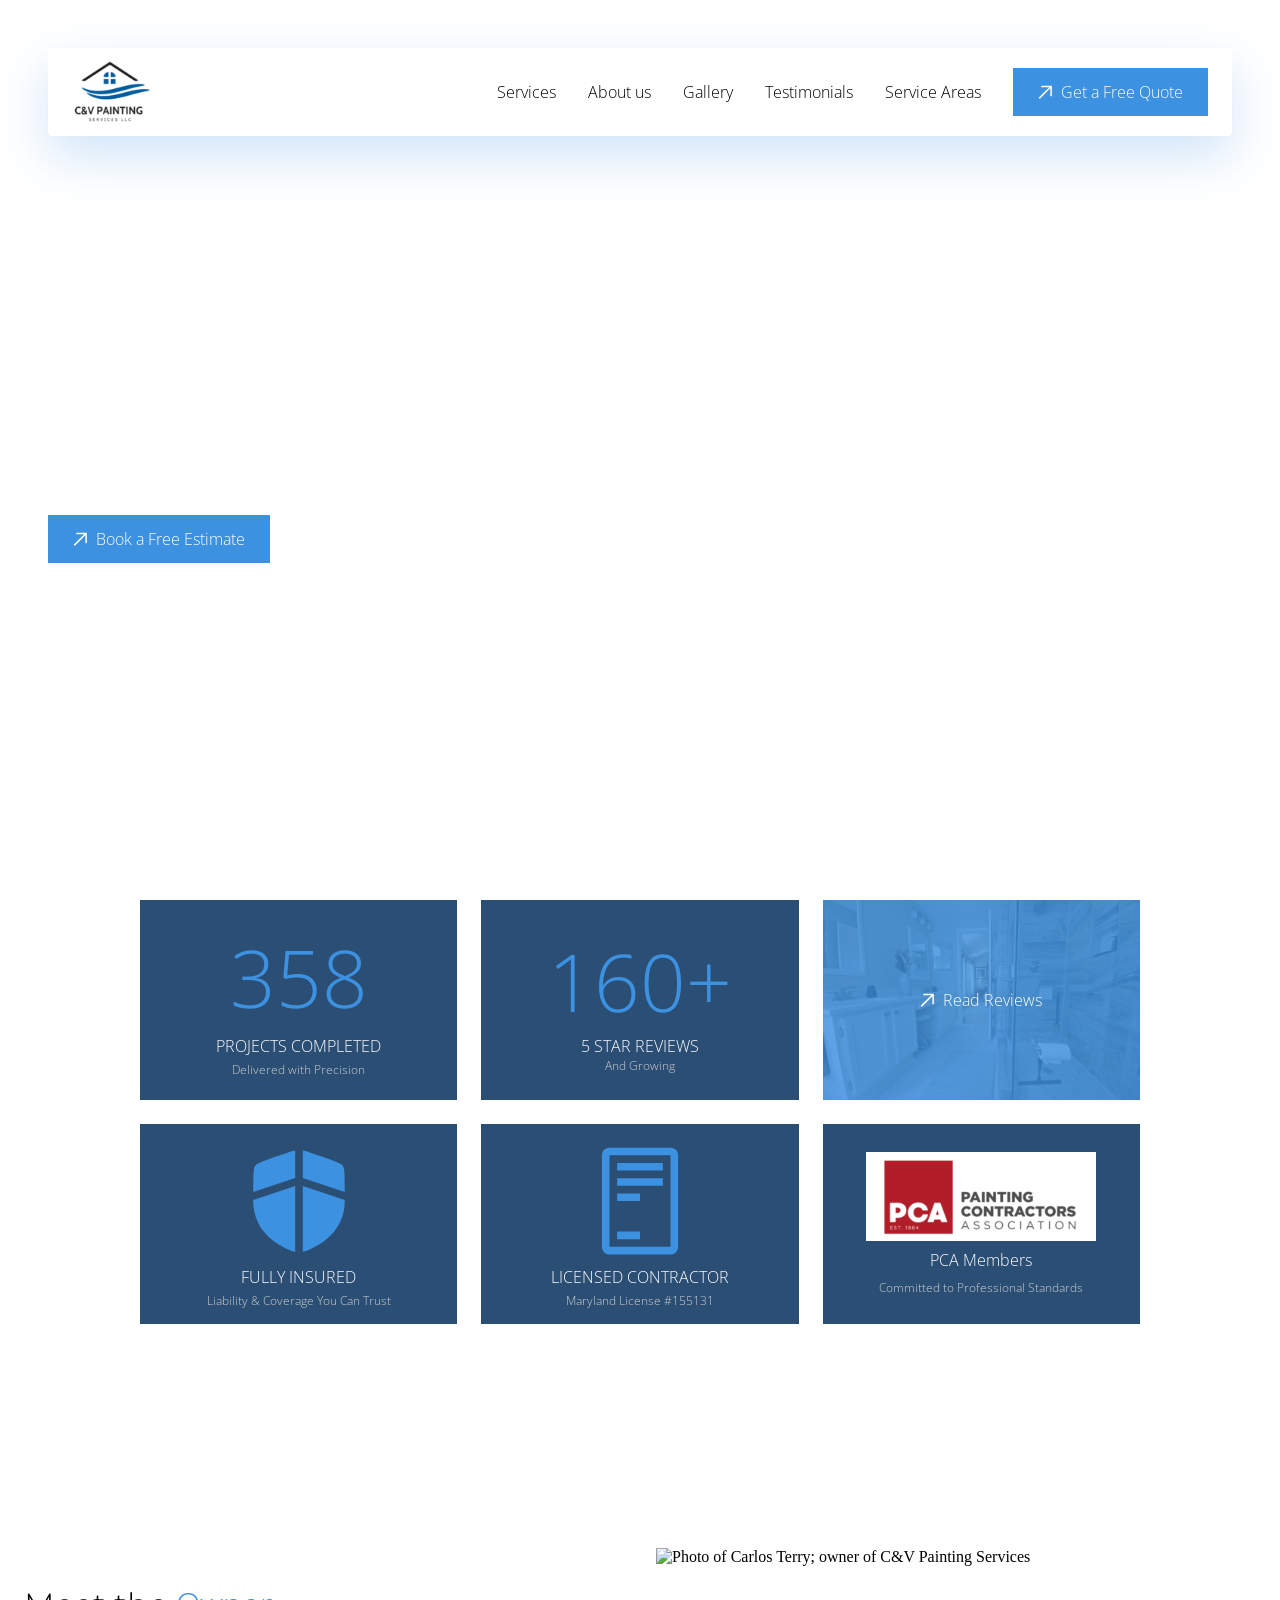
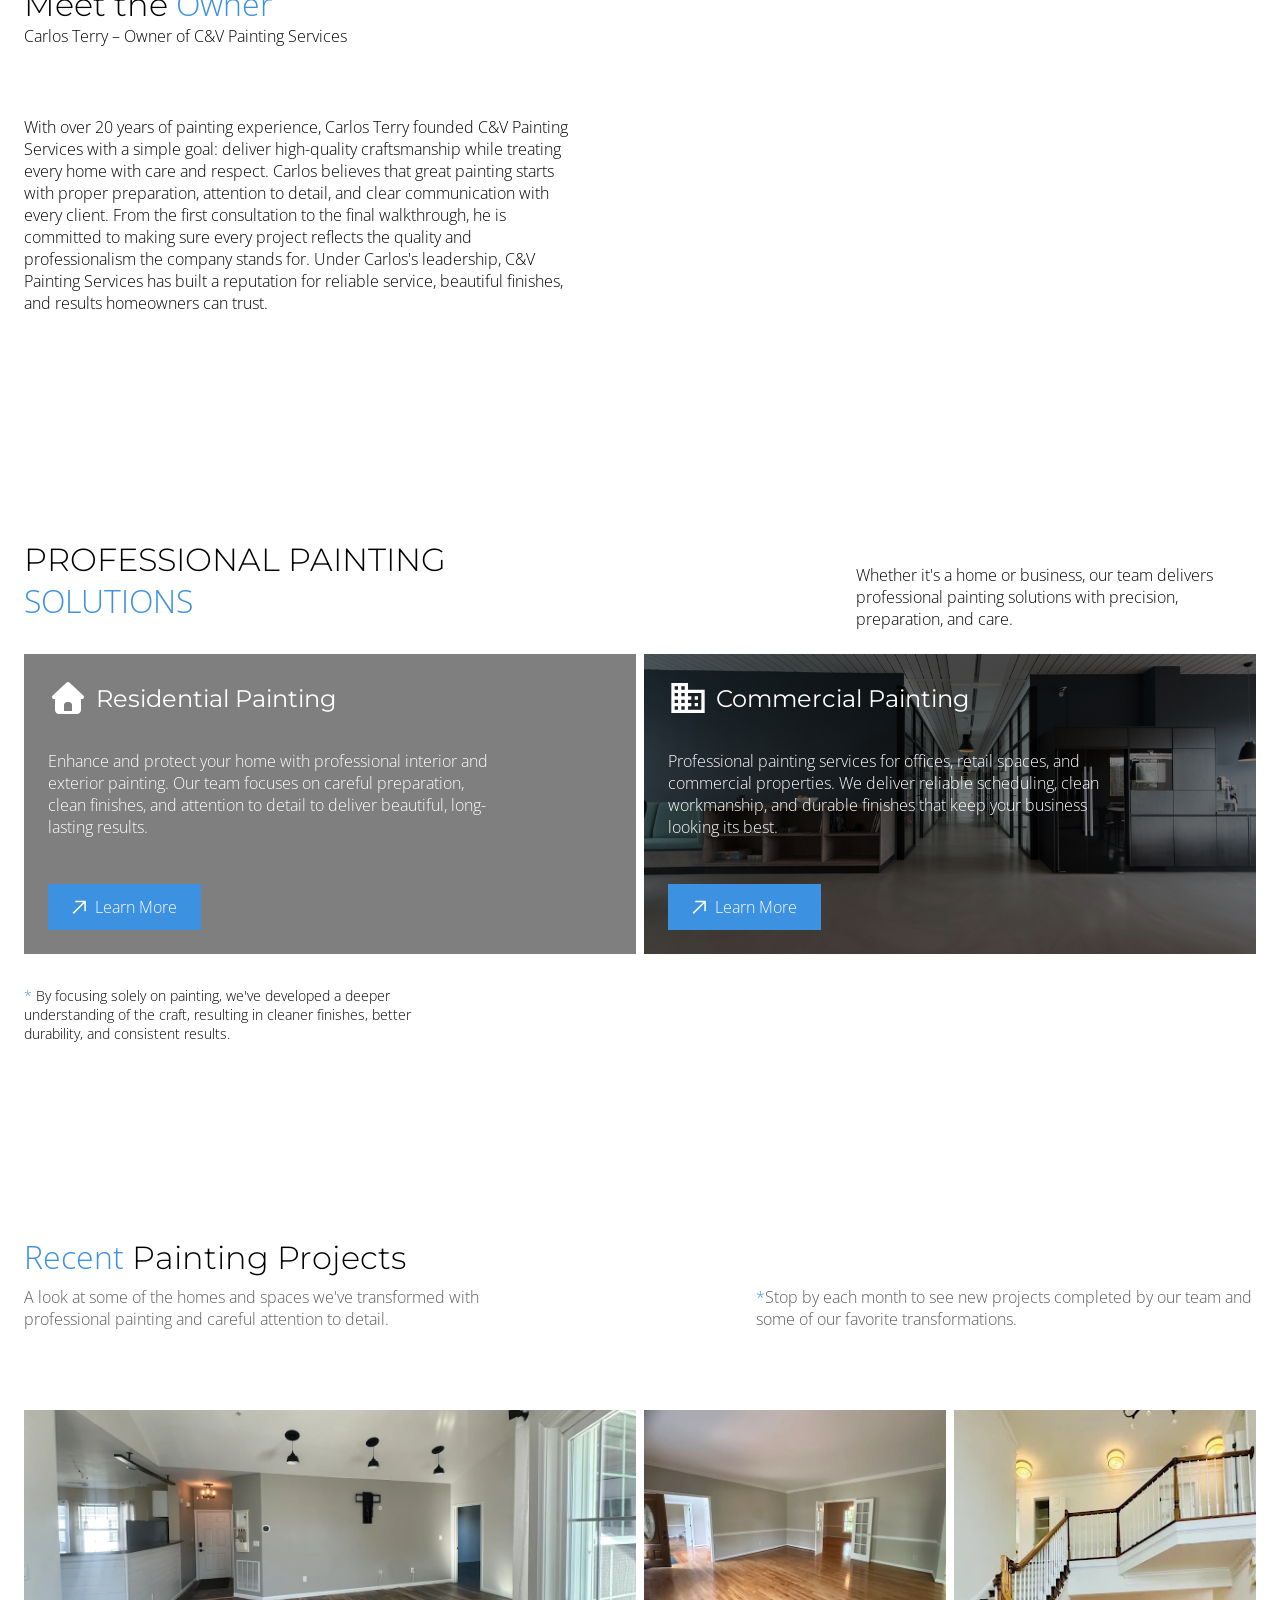
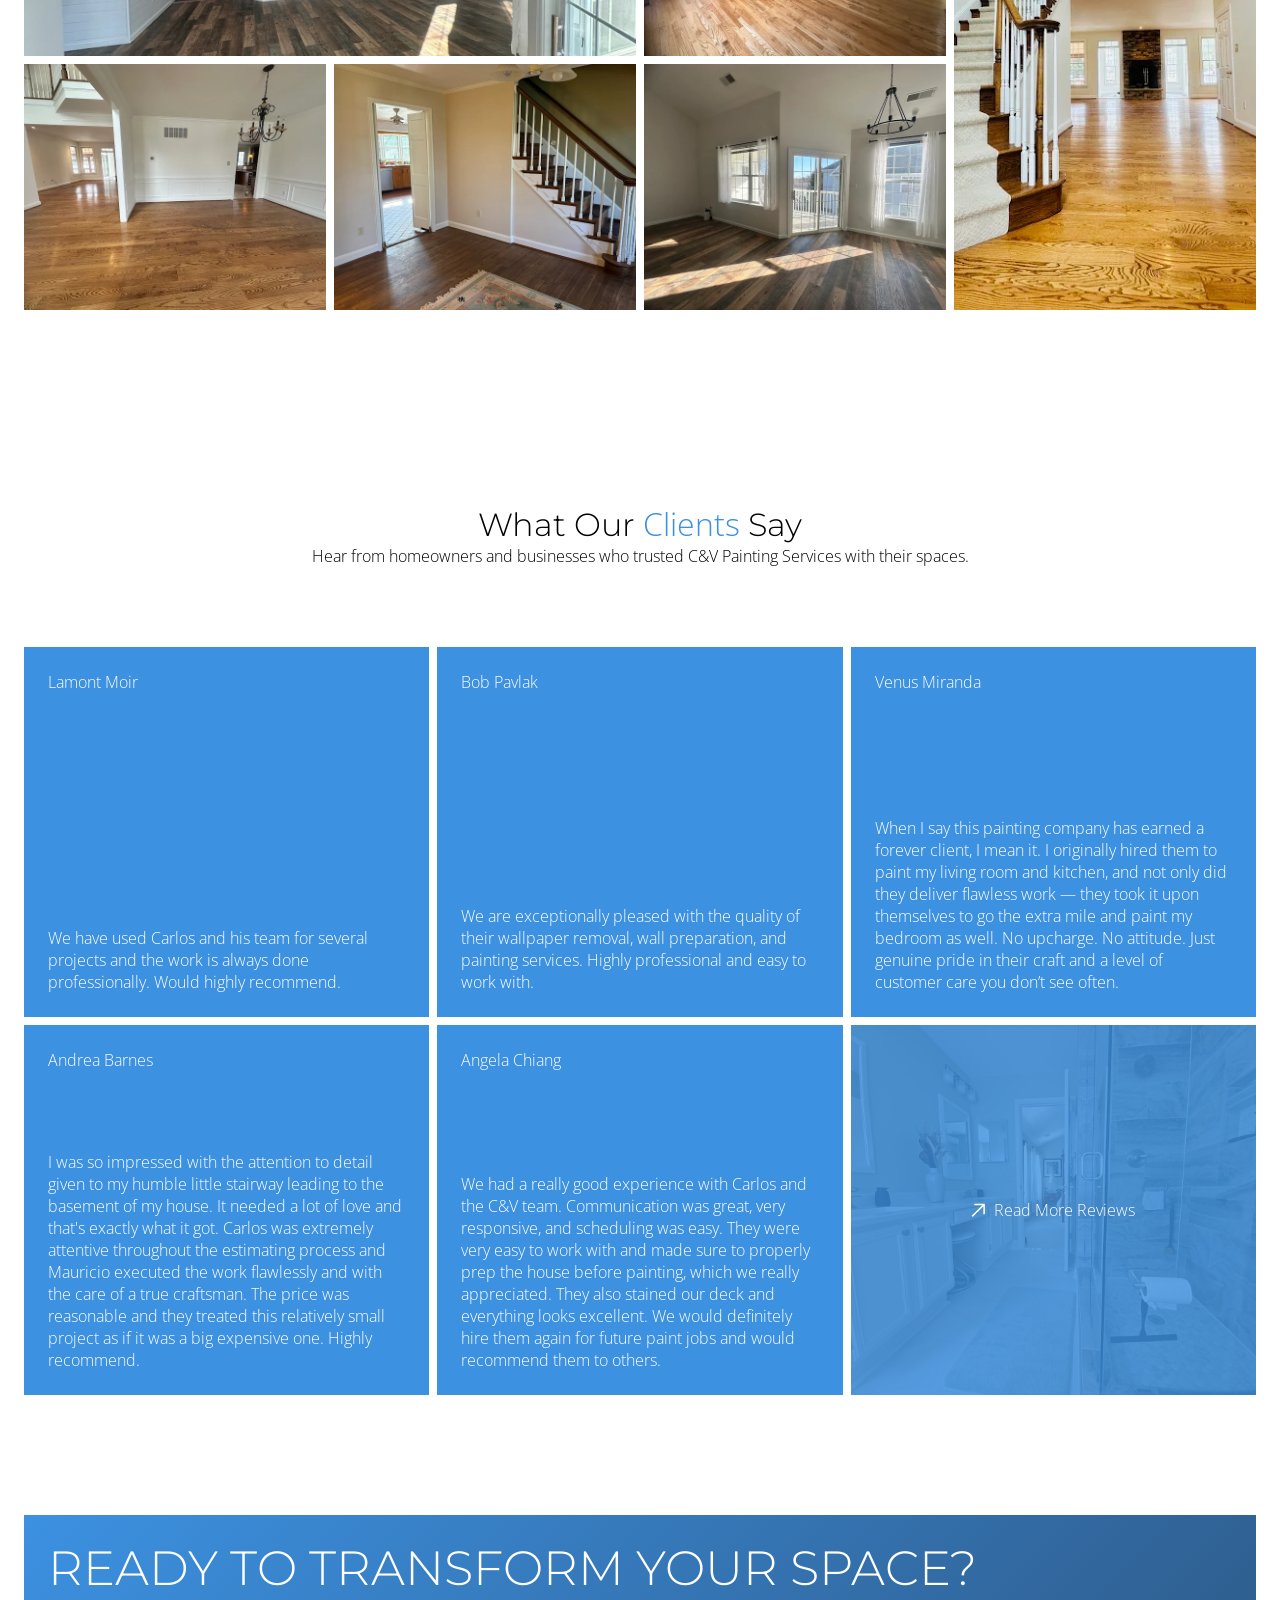
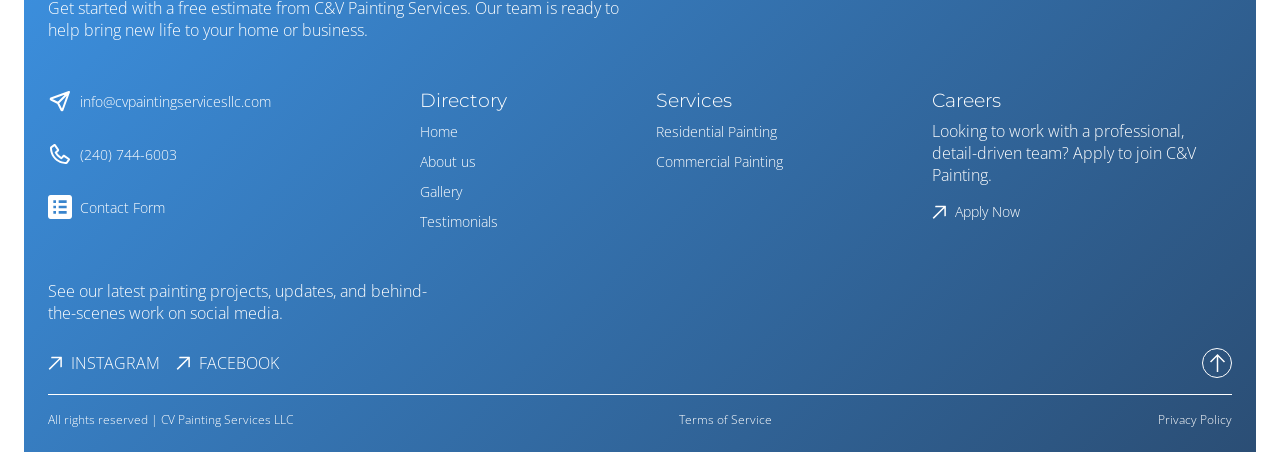
==== commit a7a589eb: "worked on rockville service page" ====
--- a/index.html
+++ b/index.html
@@ -7,7 +7,7 @@
   <meta name="description" content="Professional interior and exterior painting services in Maryland. Clean work, reliable crews, and results that last. Get a free estimate today.">
   <link rel="stylesheet" href="style.css">
   <script src="script.js" defer></script>
-  <title>Interior & Exterior Painting in Maryland | CV Painting Services</title>
+  <title>Residential Painters in Rockville, MD | CV Painting Services</title>
 
   <meta property="og:title" content="CV Painting Services" />
   <meta property="og:description" content="Interior and exterior painting with a refined, detail-driven approach." />
@@ -123,18 +123,18 @@
           <a href="#testimonials" class="nav-link">Testimonials</a>
         </li>
 
-        <!-- <li class="service-dropdown-parent">
+        <li class="service-dropdown-parent">
           <p class="nav-link parent-link">Service Areas</p>
           
           <ul class="service-dropdown">
             <li class="service-link">
-              <a href="#">Gaithersburg, MD</a>
+              <a href="residential-painting-rockville-md.html">Rockville, MD</a>
             </li>
             <Li class="service-link">
               <a href="#">Silver Spring, MD</a>
             </li>
           </ul>
-        </li> -->
+        </li>
         
         <li><a href="https://cvpaintingservicesllc.dripjobs.com/appointmentrequests" class="CTA-buttons contact-button">
           <img src="assets/arrow.svg" alt="arrow-icon" class="button-arrow">
@@ -166,9 +166,9 @@
 
             <a href="commercial-painting.html" class="nav_modal--list">Commercial Painting</a>
           </li>
-					<!-- <li class="special-links">
+					<li class="special-links">
             Service Areas
-            <a href="#contact" class="nav_modal--list">Gaithersburg, MD</a>
+            <a href="residential-painting-rockville-md.html" class="nav_modal--list">Rockville, MD</a>
             <a href="#contact" class="nav_modal--list">Silver Spring, MD</a>
             <a href="#contact" class="nav_modal--list">Kensington, MD</a>
             <a href="#contact" class="nav_modal--list">Chevy Chase, MD</a>
@@ -177,7 +177,7 @@
             <a href="#contact" class="nav_modal--list">Rockville, MD</a>
             <a href="#contact" class="nav_modal--list">Potomac, MD</a>
             <a href="#contact" class="nav_modal--list">Clarksburg, MD</a>
-          </li> -->
+          </li>
 				</ul>
 
         <a href="https://cvpaintingservicesllc.dripjobs.com/appointmentrequests" class="CTA-buttons contact-button nav-modal--list modal-contact">
--- a/style.css
+++ b/style.css
@@ -763,12 +763,26 @@
   background-image: url('assets/office-img.webp');
 }
 
+.rockville-hero-img {
+  background-image: url('assets/rockville-square.webp');
+}
+
 .service-credential-container {
   margin-top: 80px;
 }
 
 .service-hero-title {
   font-weight: 300;
+  margin-bottom: 8px;
+}
+
+.credentials-heading {
+  text-align: center;
+  margin-bottom: 32px;
+}
+
+.credentials-heading-2 {
+  margin-bottom: 16px;
 }
 
 .service-heading {
@@ -979,8 +993,58 @@
   gap: 16px;
 }
 
+/* service area */
+.service-area-row {
+  display: flex;
+  justify-content: space-between;
+  gap: 48px;
+}
+
+.area-info-wrapper {
+  width: 600px;
+  display: flex;
+  flex-direction: column;
+  gap: 24px;
+}
+
+.service-area-title {
+  margin-bottom: 16px;
+}
+
+.service-area-lists {
+  display: flex;
+  justify-content: space-between;
+  gap: 16px;
+}
+
+.neighborhood-name {
+  margin-bottom: 8px;
+  margin-left: 16px;
+  color: var(--light-blue);
+}
+
+.neighborhoods .neighborhood-name {
+  list-style-type: disc;
+}
+
+.service-area-map {
+  width: 600px;
+  border: 1px solid #c4c4c4;
+  border-radius: 8px;
+  overflow: hidden;
+}
+
+.service-map {
+  display: block;
+  width: 100%;
+}
+
 
 @media (max-width: 1200px) {
+  .area-info-wrapper {
+    width: 80%;
+  }
+
   .row {
     padding: 0 16px;
   }
@@ -1046,6 +1110,10 @@
     grid-template-columns: repeat(1, 1fr);
     width: 400px;
   }
+
+  .service-area-row {
+    flex-direction: column-reverse;
+  }
 }
 
 @media (max-width: 1000px) {
@@ -1114,12 +1182,16 @@
   .drywall-img {
     height: 420px;
   }
+
+   .service-area-map {
+    width: 100%;
+  }
 }
 
 @media (max-width: 820px) {
   .process-row {
   padding: 16px 16px 8rem 16px;
-}
+  }
 
   .gallery-container {
     grid-template-columns: repeat(1, 1fr);
@@ -1256,6 +1328,10 @@
   .credentials-container-services {
     grid-template-columns: repeat(2, 1fr);
     gap: 8px;
+  }
+
+  .area-info-wrapper {
+    width: 100%;
   }
 }
 
@@ -1468,4 +1544,4 @@
 #policy-privacy p,
 #terms-service {
   margin-bottom: 8px;
-}+}
